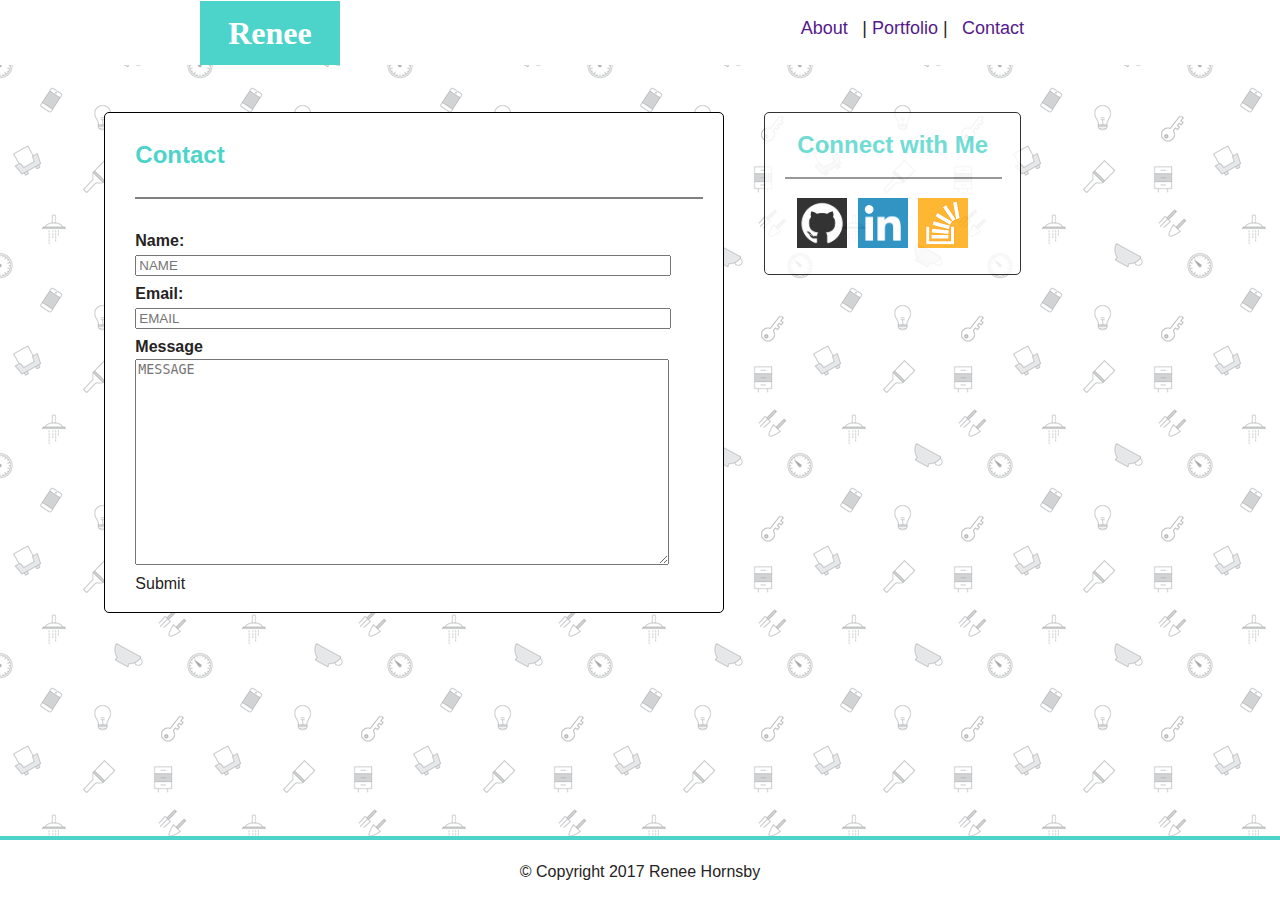
==== contact.html @ 87e2524a "Adding HTML and CSS, along with additional pages." ====
<!DOCTYPE html>
<html lang="en-us">

<head>
	<title>Renee's Portfolio</title>
	<meta charset="UTF-8">
	<link rel="stylesheet" type="text/css" href="assets/css/style.css">
</head>
	
<body>
	<div class="page-wrap">
	<header>
		<!-- Biggest Headline -->
		<h1>Renee</h1>
	</header>
	
	<div class="container">
		
		<nav>
			<ul>
				<li><a href="">About</a></li>
				<li>|  <a href="">Portfolio</a>  |</li>
				<li><a href="">Contact</a></li>
			</ul>
		</nav>
		
		<div id="main-bio">

		<h2>Contact</h2>
		<div class="divider"></div>
		    <ul class="form">
		        <form name="htmlform" method="post">
		            <li><strong>Name:</strong></li>
		            <li class="input"><input type="text" name="John Smith" placeholder="NAME" required></li>
		            <li><strong>Email:</strong></li>
		            <li class="input"><input type="email" name="email" placeholder="EMAIL" required></li>
		            <li><strong>Message</strong></li>
		            <li name="input"><textarea class="comments" height="500px" placeholder="MESSAGE" required></textarea></li>
		            
		            <li>Submit</li>
		    </ul>
		
		</div>
		
		<div id="contact-info">
			<h2>Connect with Me</h2>
			<div class="divider2"></div>
			<ul class="contactlinks">
				<li><a href="google.com">
					<img class="contactimage" src="assets/images/github.png">
				</a></li>
				<li><a href="google.com">
					<img class="contactimage" src="assets/images/linkedin.png">
				</a></li>
				<li><a href="google.com">
					<img class="contactimage" src=assets/images/stackoverflow2.png>
				</a></li>
			</ul>
		</div>
		</div>
	</div>

<!--<div id="container">
   <div id="header"></div>
   <div id="body"></div>
   <div id="footer">&copy; Copyright 2017 Renee Hornsby	</div>
</div>-->

       <div class="content"></div>
       <div class="spacer"></div>
       <footer class="footer">&copy; Copyright 2017 Renee Hornsby</footer>
	
</body>

</html>
---- assets/css/style.css ----
html,
body {
    height: 100%;
    padding: 0;
    margin: 0;
    height: 100%;
    line-height: 150%;
    font-family: 'Arial', 'Helvetica Neue', Helvetica, sans-serif;
    background: url(../images/doodles.png);
    color: #262323;
}

body {
    font-family: 'Arial', 'Helvetica Neue', Helvetica, sans-serif;
}

body a {
    text-decoration: none;
}

body a:hover {
    color: blue;
    text-decoration: none;
}

header {
    background: white;
    position: relative;
    top: -20px;
    margin-bottom: -5%;
}

h1 {
    background: #4DD4CA;
    font-family: 'Georgia', Times, Times New Roman, serif;
    color: white;
    width: 140px;
    padding: 20px 0px 20px 0px;
    margin-left: 200px;
    margin-bottom: 50px;
    text-align: center;
}

h2 {
    color: #4DD4CA;
}

nav li {
    display: inline-block;
    position: relative;
    left: 65%;
    top: -55px;
    font-size: 18px;
    padding-left: 5px;
    margin-left: 5px;
}

.contactlinks li {
    display: inline-block;

}

.contactimage {
    width: 50px;
    height: 50px;
    position: relative;
    left: -30px;
    margin: 3px;
}

.divider {
    background-color: gray;
    height: 2px;
    margin: 30px 0 30px;
}

.divider2 {
    background-color: gray;
    height: 2px;
    width: 85%;
    position: relative;
    left: 20px;
}

.container {
    width: 71.2%;
    margin: 0 auto;
}

#main-bio,
#contact-info,
#bio-image {
    float: left;
    margin-bottom: 50px;
    border-radius: 5px;
}

#main-bio {
    width: 62.3%;
    position: relative;
    margin-left: -80px;
    background: white;
    border: 1px solid black;
    padding: 10px 20px 0 30px;
    clear: both;
}

#contact-info {
    width: 28%;
    opacity: .8;
    background: white;
    border: 1px solid black;
    margin-left: 40px;
    text-align: center;

}

#bio-image {
    width: 200px;
    height: 200px;
    margin-right: 20px;
    margin-bottom: 10px;
    border: 1px solid black;
}

body {
    display: flex;
    flex-direction: column;
    min-height: 100vh;
}

.spacer {
    flex: 1;
}

.footer {
    border-top: 4px solid #4DD4CA;
    padding-top: 20px;
    height: 40px;
    background: white;
    text-align: center;
}

.input {
    margin-bottom: 5px;
}

.form {
    list-style-type: none;
    position: relative;
    left: -40px;
}

input {
    width: 100%;
}

.comments {
    height: 200px;
    width: 100%;
}

.images {
    float: left;
    margin-left: 5%;
}

.images2 {
    float: left;
    margin-left: 20%;
}

.portfolio {
    background: #4DD4CA;
    color: white;
    font-weight: bold;
    font-size: 15px;
    position: relative;
    width: 140px;
    height: 50px;
    padding: 23px 10px 0 50px;
    top: 190px;
}
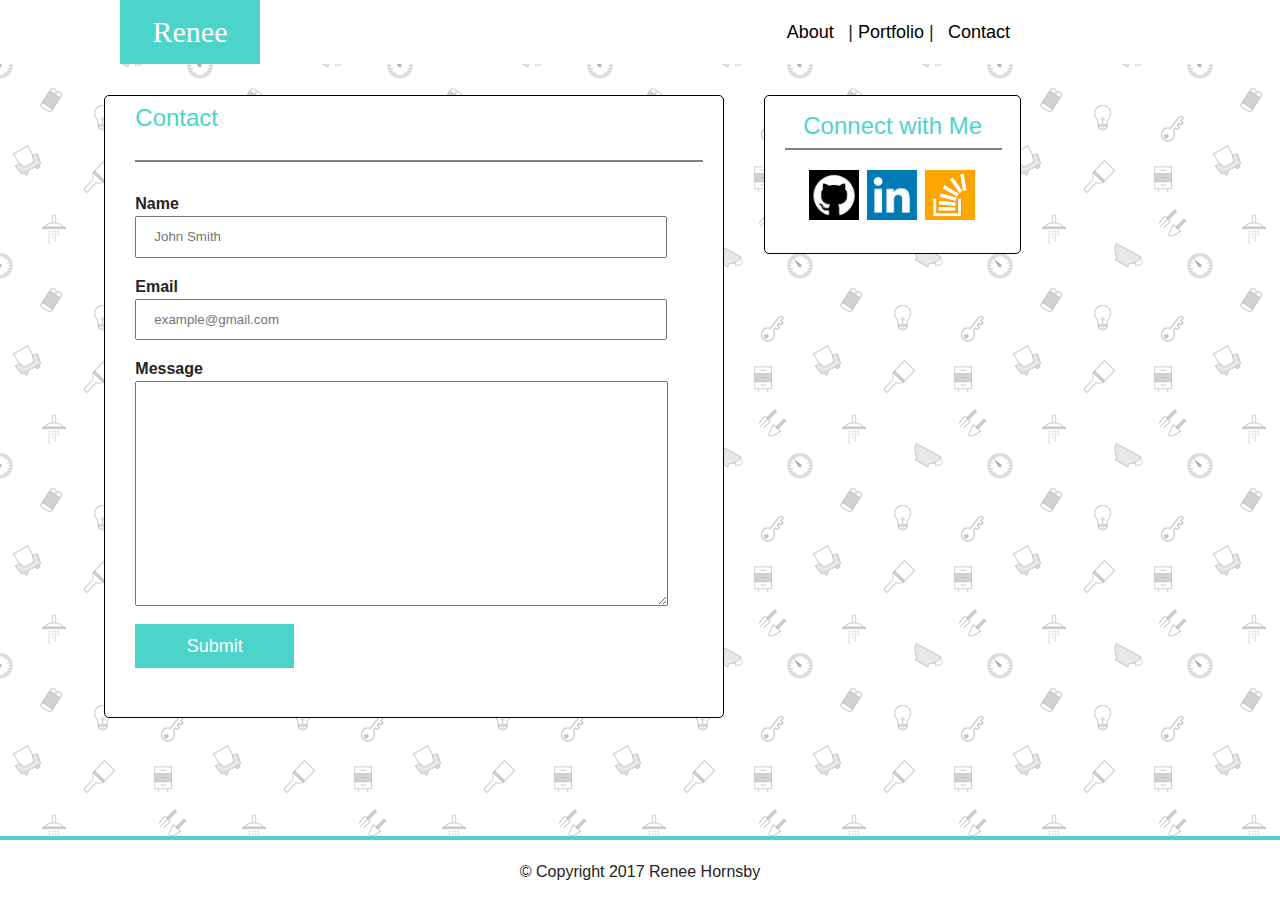
==== commit b371a7f3: "Added images, portfolio, and final edits." ====
--- a/contact.html
+++ b/contact.html
@@ -4,72 +4,73 @@
 <head>
 	<title>Renee's Portfolio</title>
 	<meta charset="UTF-8">
+	<link rel="stylesheet" type="text/css" href="assets/css/reset.css">
 	<link rel="stylesheet" type="text/css" href="assets/css/style.css">
 </head>
-	
+
 <body>
 	<div class="page-wrap">
-	<header>
-		<!-- Biggest Headline -->
-		<h1>Renee</h1>
-	</header>
-	
-	<div class="container">
-		
-		<nav>
-			<ul>
-				<li><a href="">About</a></li>
-				<li>|  <a href="">Portfolio</a>  |</li>
-				<li><a href="">Contact</a></li>
-			</ul>
-		</nav>
-		
-		<div id="main-bio">
+		<header>
+			<!-- Biggest Headline -->
+			<h1>Renee</h1>
+		</header>
 
-		<h2>Contact</h2>
-		<div class="divider"></div>
-		    <ul class="form">
-		        <form name="htmlform" method="post">
-		            <li><strong>Name:</strong></li>
-		            <li class="input"><input type="text" name="John Smith" placeholder="NAME" required></li>
-		            <li><strong>Email:</strong></li>
-		            <li class="input"><input type="email" name="email" placeholder="EMAIL" required></li>
-		            <li><strong>Message</strong></li>
-		            <li name="input"><textarea class="comments" height="500px" placeholder="MESSAGE" required></textarea></li>
-		            
-		            <li>Submit</li>
-		    </ul>
-		
-		</div>
-		
-		<div id="contact-info">
-			<h2>Connect with Me</h2>
-			<div class="divider2"></div>
-			<ul class="contactlinks">
-				<li><a href="google.com">
+		<div class="container">
+
+			<nav>
+				<ul>
+					<li><a href="index.html">About</a></li>
+					<li>|<a href="portfolio.html">  Portfolio</a> |</li>
+					<li><a href="contact.html">Contact</a></li>
+				</ul>
+			</nav>
+
+			<div id="main-bio">
+
+				<h2>Contact</h2>
+				<div class="divider"></div>
+				<ul class="form">
+					<form name="htmlform" method="post">
+						<li class="contactinfo">Name</li>
+						<li class="input"><input type="text" name="name" placeholder="John Smith" required></li>
+						<li class="contactinfo">Email</li>
+						<li class="input"><input type="email" name="email" placeholder="example@gmail.com" required></li>
+						<li class="contactinfo">Message</li>
+						<li name="input"><textarea class="comments" height="500px" placeholder="" required></textarea></li>
+
+						<button type="submit" form="form1" value="Submit">Submit</button>
+				</ul>
+
+			</div>
+
+			<div id="contact-info">
+				<h2>Connect with Me</h2>
+				<div class="divider2"></div>
+				<ul class="contactlinks">
+					<li><a href="google.com">
 					<img class="contactimage" src="assets/images/github.png">
 				</a></li>
-				<li><a href="google.com">
+					<li><a href="google.com">
 					<img class="contactimage" src="assets/images/linkedin.png">
 				</a></li>
-				<li><a href="google.com">
+					<li><a href="google.com">
 					<img class="contactimage" src=assets/images/stackoverflow2.png>
 				</a></li>
-			</ul>
-		</div>
+				</ul>
+			</div>
 		</div>
 	</div>
 
-<!--<div id="container">
+	<!--<div id="container">
    <div id="header"></div>
    <div id="body"></div>
    <div id="footer">&copy; Copyright 2017 Renee Hornsby	</div>
 </div>-->
 
-       <div class="content"></div>
-       <div class="spacer"></div>
-       <footer class="footer">&copy; Copyright 2017 Renee Hornsby</footer>
-	
+	<div class="content"></div>
+	<div class="spacer"></div>
+	<footer class="footer">&copy; Copyright 2017 Renee Hornsby</footer>
+
 </body>
 
-</html>+</html>
--- a/assets/css/style.css
+++ b/assets/css/style.css
@@ -10,17 +10,14 @@
     color: #262323;
 }
 
-body {
-    font-family: 'Arial', 'Helvetica Neue', Helvetica, sans-serif;
-}
 
 body a {
+    color: black;
     text-decoration: none;
 }
 
 body a:hover {
-    color: blue;
-    text-decoration: none;
+    cursor: crosshair;
 }
 
 header {
@@ -33,28 +30,40 @@
 h1 {
     background: #4DD4CA;
     font-family: 'Georgia', Times, Times New Roman, serif;
+    font-size: 30px;
     color: white;
     width: 140px;
-    padding: 20px 0px 20px 0px;
-    margin-left: 200px;
+    padding: 40px 0px 20px 0px;
+    margin-left: 120px;
     margin-bottom: 50px;
     text-align: center;
 }
 
 h2 {
     color: #4DD4CA;
+    font-size: 24px;
 }
 
 nav li {
     display: inline-block;
     position: relative;
     left: 65%;
-    top: -55px;
+    top: -50px;
     font-size: 18px;
     padding-left: 5px;
     margin-left: 5px;
 }
 
+nav a:hover {
+    opacity: .5;
+    cursor: crosshair;
+    text-decoration: none;
+}
+
+nav a:active:visited {
+    color: black;
+}
+
 .contactlinks li {
     display: inline-block;
 
@@ -65,7 +74,7 @@
     height: 50px;
     position: relative;
     left: -30px;
-    margin: 3px;
+    margin: 2px;
 }
 
 .divider {
@@ -80,6 +89,7 @@
     width: 85%;
     position: relative;
     left: 20px;
+    margin: 4% 0 5% 0;
 }
 
 .container {
@@ -101,16 +111,17 @@
     margin-left: -80px;
     background: white;
     border: 1px solid black;
-    padding: 10px 20px 0 30px;
+    padding: 10px 20px 20px 30px;
     clear: both;
 }
 
 #contact-info {
     width: 28%;
-    opacity: .8;
+    height: 100%;
     background: white;
     border: 1px solid black;
     margin-left: 40px;
+    padding: 2% 0 2% 0%;
     text-align: center;
 
 }
@@ -142,22 +153,41 @@
 }
 
 .input {
-    margin-bottom: 5px;
+    margin-bottom: 3%;
 }
 
 .form {
     list-style-type: none;
-    position: relative;
-    left: -40px;
+}
+
+.contactinfo {
+    font-weight: bold;
+}
+
+.contactlinks {
+    padding: 2% 0% 2% 23%;
 }
 
 input {
-    width: 100%;
+    width: 90%;
+    padding: 2% 0 2% 3%;
+}
+
+button {
+    background: #4DD4CA;
+    border: none;
+    width: 28%;
+    font-size: 18px;
+    color: white;
+    text-align: center;
+    padding: 2% 2% 2% 2%;
+    margin: 2% 0% 5% 0%;
 }
 
 .comments {
     height: 200px;
-    width: 100%;
+    width: 91.5%;
+    padding: 2% 0 2% 2%;
 }
 
 .images {
@@ -167,7 +197,7 @@
 
 .images2 {
     float: left;
-    margin-left: 20%;
+    margin-left: 5%;
 }
 
 .portfolio {
@@ -176,8 +206,14 @@
     font-weight: bold;
     font-size: 15px;
     position: relative;
-    width: 140px;
-    height: 50px;
-    padding: 23px 10px 0 50px;
+    width: 100%;
+    height: 3%;
     top: 190px;
-}
+    padding: 4% 0% 4% 0%;
+    text-align: center;
+}
+
+.games:hover {
+    opacity: .2;
+    cursor: crosshair;
+}
